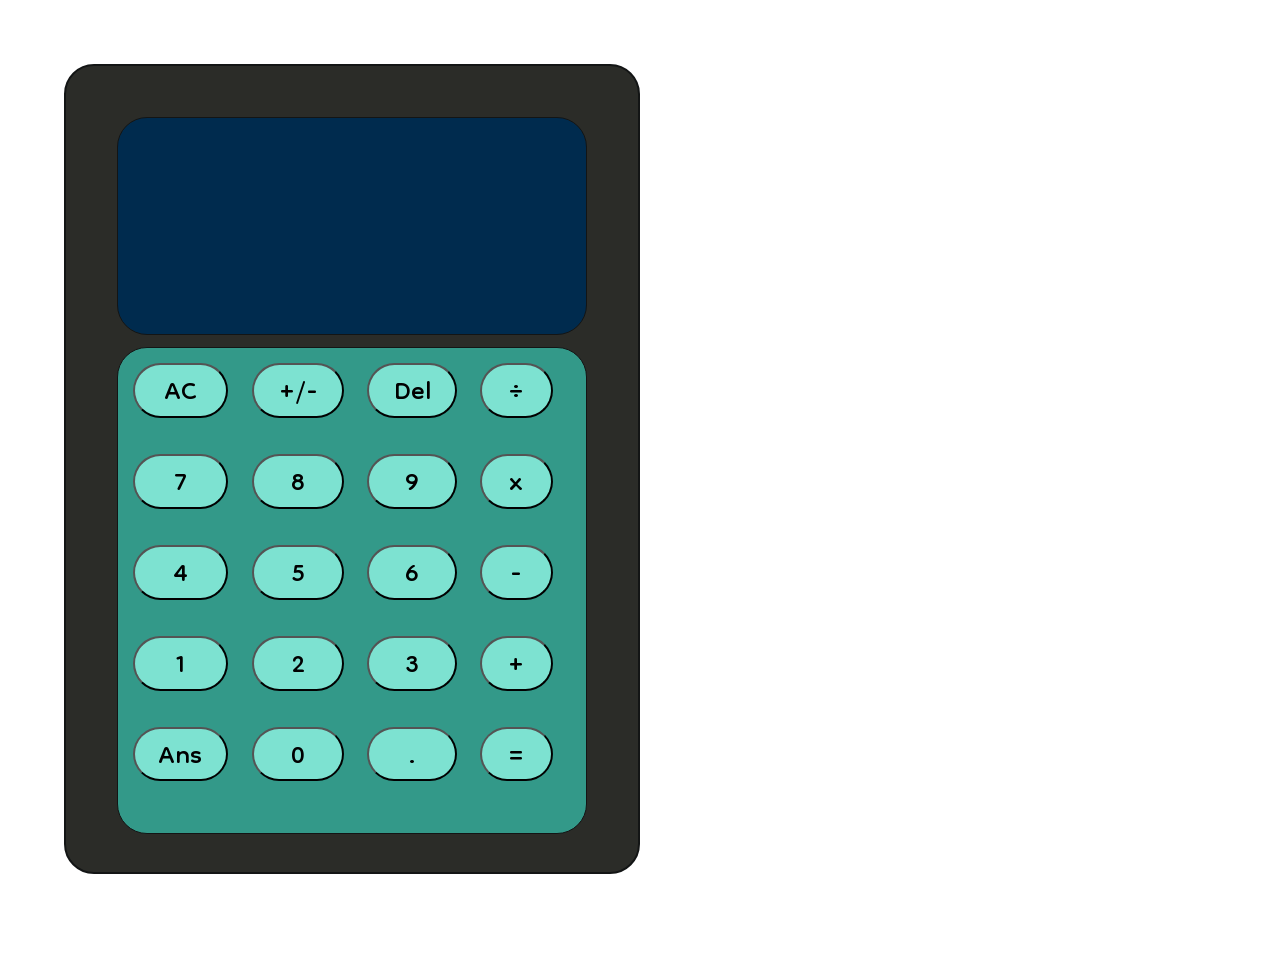
==== Calculator_/index.html @ 505cb1d6 "Calculator framework html and css" ====
<!DOCTYPE html>
<html lang="en">

<head>
    <meta charset="UTF-8">
    <meta http-equiv="X-UA-Compatible" content="IE=Edge">
    <meta name="viewport" content="width=device-width, initial-scale=1.0">
    <link rel="stylesheet" href="index.js">
    <link rel="stylesheet" href="styles.css">
    <link href="https://fonts.googleapis.com/css2?family=Vollkorn&display=swap" rel="stylesheet">
    <link rel="stylesheet" href="https://cdnjs.cloudflare.com/ajax/libs/font-awesome/6.0.0-beta2/css/all.min.css"
        integrity="sha512-YWzhKL2whUzgiheMoBFwW8CKV4qpHQAEuvilg9FAn5VJUDwKZZxkJNuGM4XkWuk94WCrrwslk8yWNGmY1EduTA=="
        crossorigin="anonymous" referrerpolicy="no-referrer" />
        <link rel="preconnect" href="https://fonts.googleapis.com"> 
<link rel="preconnect" href="https://fonts.gstatic.com" crossorigin> 
<link href="https://fonts.googleapis.com/css2?family=Dongle:wght@700&display=swap" rel="stylesheet">
    <title> Calculator </title>
</head>

<body>
    <div class="calculator-grid">

        <div class="calculator-grid__screen">
        </div>

        <div class="calculator-grid__buttons">
            <button class="calculator-grid__buttons__button"> AC </button>
            <button class="calculator-grid__buttons__button"> +/- </button>
            <button class="calculator-grid__buttons__button"> Del </button>
            <button class="calculator-grid__buttons__button"> ÷ </button>
            <button class="calculator-grid__buttons__button"> 7 </button>
            <button class="calculator-grid__buttons__button"> 8 </button>
            <button class="calculator-grid__buttons__button"> 9 </button>
            <button class="calculator-grid__buttons__button"> x </button>
            <button class="calculator-grid__buttons__button"> 4 </button>
            <button class="calculator-grid__buttons__button"> 5 </button>
            <button class="calculator-grid__buttons__button"> 6 </button>
            <button class="calculator-grid__buttons__button"> - </button>
            <button class="calculator-grid__buttons__button"> 1 </button>
            <button class="calculator-grid__buttons__button"> 2 </button>
            <button class="calculator-grid__buttons__button"> 3 </button>
            <button class="calculator-grid__buttons__button"> + </button>
            <button class="calculator-grid__buttons__button"> Ans </button>
            <button class="calculator-grid__buttons__button"> 0 </button>
            <button class="calculator-grid__buttons__button"> . </button>
            <button class="calculator-grid__buttons__button"> = </button>
        </div>

    </div>
</body>

</html>
---- Calculator_/styles.css ----
* {
  margin: 0;
  padding: 0;
  box-sizing: border-box;
  height: 100vh;
  width: 100%;
}

.calculator-grid {
  display: grid;
  grid-template-columns: auto;
  grid-template-rows: 1fr 2fr;
  border: 2px solid #131515;
  background-color: #2b2c28;
  border-radius: 30px;
  height: 95%;
  width: 95%;
  margin: 2%;
  padding: 3%;
  justify-items: center;
  align-items: center;
}
.calculator-grid__screen {
  display: grid;
  grid-template-columns: auto;
  grid-template-rows: auto auto;
  border-radius: 30px;
  height: 90%;
  width: 95%;
  border: 1px solid #131515;
  background-color: #002b4e;
}
.calculator-grid__buttons {
  display: grid;
  grid-template-columns: auto auto auto auto;
  grid-template-rows: auto auto auto auto auto;
  padding: 3%;
  border-radius: 30px;
  height: 100%;
  width: 95%;
  border: 1px solid #131515;
  background-color: #339989;
}

@media screen and (min-width: 550px) {
  .calculator-grid {
    height: 90%;
    width: 45%;
    margin: 5%;
  }
}
.calculator-grid__buttons__button {
  height: 60%;
  width: 80%;
  border-radius: 30px;
  font-family: "Dongle", serif;
  font-size: 40px;
  background-color: #7de2d1;
}

.calculator-grid__buttons__button:hover {
  cursor: pointer;
  box-shadow: 0 4px 8px #020249;
}
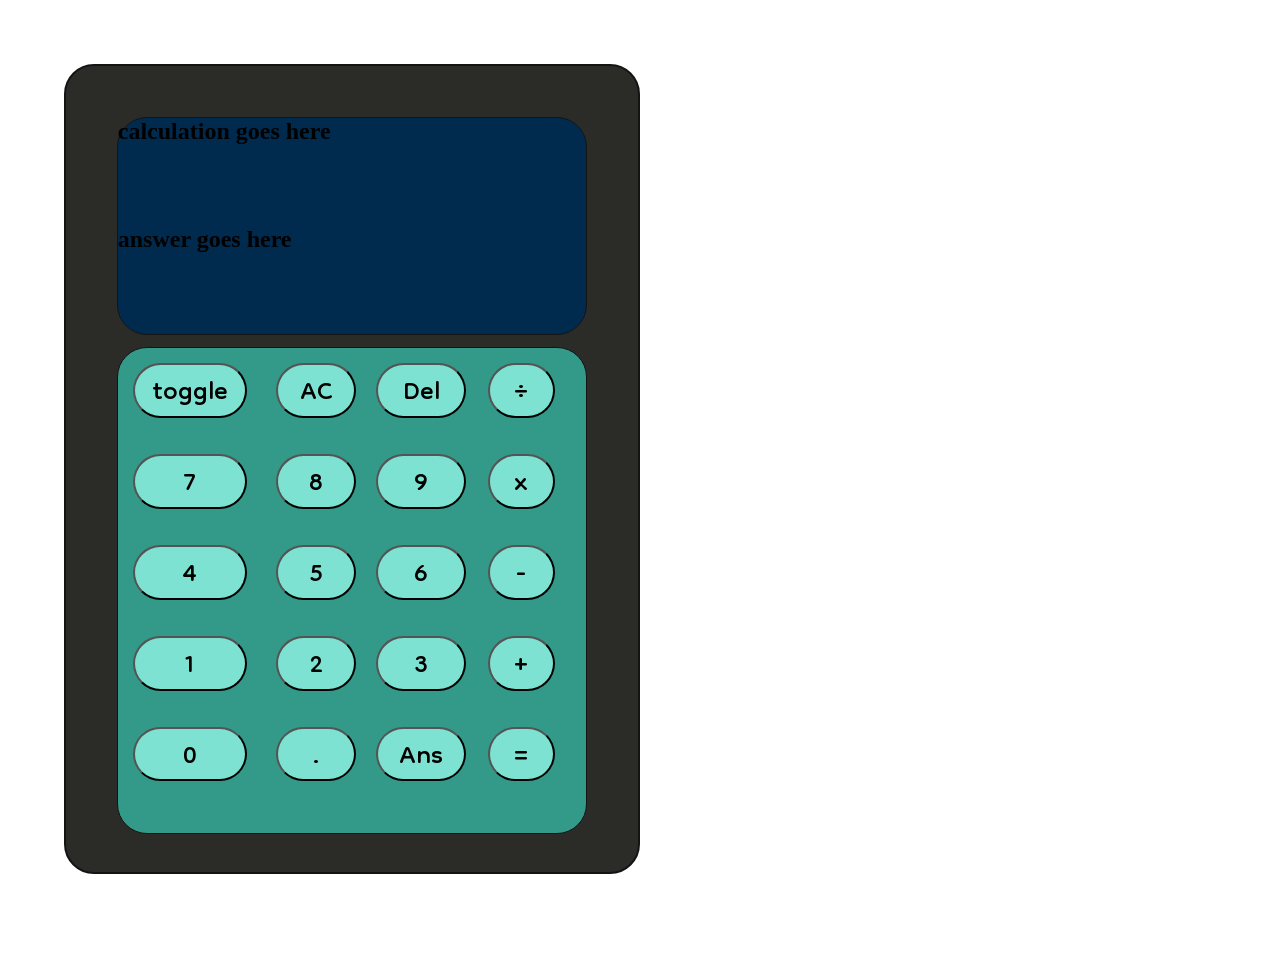
==== commit 1cf4e91c: "updated styles, added query selectors" ====
--- a/Calculator_/index.html
+++ b/Calculator_/index.html
@@ -5,7 +5,7 @@
     <meta charset="UTF-8">
     <meta http-equiv="X-UA-Compatible" content="IE=Edge">
     <meta name="viewport" content="width=device-width, initial-scale=1.0">
-    <link rel="stylesheet" href="index.js">
+  
     <link rel="stylesheet" href="styles.css">
     <link href="https://fonts.googleapis.com/css2?family=Vollkorn&display=swap" rel="stylesheet">
     <link rel="stylesheet" href="https://cdnjs.cloudflare.com/ajax/libs/font-awesome/6.0.0-beta2/css/all.min.css"
@@ -21,32 +21,37 @@
     <div class="calculator-grid">
 
         <div class="calculator-grid__screen">
+            <h2> calculation goes here </h2>
+            <h2> answer goes here </h2>
         </div>
 
         <div class="calculator-grid__buttons">
-            <button class="calculator-grid__buttons__button"> AC </button>
-            <button class="calculator-grid__buttons__button"> +/- </button>
-            <button class="calculator-grid__buttons__button"> Del </button>
-            <button class="calculator-grid__buttons__button"> ÷ </button>
-            <button class="calculator-grid__buttons__button"> 7 </button>
-            <button class="calculator-grid__buttons__button"> 8 </button>
-            <button class="calculator-grid__buttons__button"> 9 </button>
-            <button class="calculator-grid__buttons__button"> x </button>
-            <button class="calculator-grid__buttons__button"> 4 </button>
-            <button class="calculator-grid__buttons__button"> 5 </button>
-            <button class="calculator-grid__buttons__button"> 6 </button>
-            <button class="calculator-grid__buttons__button"> - </button>
-            <button class="calculator-grid__buttons__button"> 1 </button>
-            <button class="calculator-grid__buttons__button"> 2 </button>
-            <button class="calculator-grid__buttons__button"> 3 </button>
-            <button class="calculator-grid__buttons__button"> + </button>
-            <button class="calculator-grid__buttons__button"> Ans </button>
-            <button class="calculator-grid__buttons__button"> 0 </button>
-            <button class="calculator-grid__buttons__button"> . </button>
-            <button class="calculator-grid__buttons__button"> = </button>
+            <button id="toggle"> toggle </button>
+            <button id="allClear"> AC </button>
+            <button id="delete"> Del </button>
+            <button id="divide" class="calculator-grid__buttons__operation"> ÷ </button>
+            <button id="seven" class="calculator-grid__buttons__number"> 7 </button>
+            <button id="eight" class="calculator-grid__buttons__number"> 8 </button>
+            <button id="nine" class="calculator-grid__buttons__number"> 9 </button>
+            <button id="multiply" class="calculator-grid__buttons__operation"> x </button>
+            <button id="four" class="calculator-grid__buttons__number"> 4 </button>
+            <button id="five" class="calculator-grid__buttons__number"> 5 </button>
+            <button id="six" class="calculator-grid__buttons__number"> 6 </button>
+            <button id="minus" class="calculator-grid__buttons__operation"> - </button>
+            <button id="one" class="calculator-grid__buttons__number"> 1 </button>
+            <button id="two" class="calculator-grid__buttons__number"> 2 </button>
+            <button id="three" class="calculator-grid__buttons__number"> 3 </button>
+            <button id="plus" class="calculator-grid__buttons__operation"> + </button>
+            <button id="zero" class="calculator-grid__buttons__number"> 0 </button>
+            <button id="decimal"> . </button>
+            <button id="answer"> Ans </button>
+            <button id="equals"> = </button>
         </div>
 
     </div>
+
+    <script src="./index.js"></script>
+
 </body>
 
 </html>
--- a/Calculator_/styles.css
+++ b/Calculator_/styles.css
@@ -30,6 +30,9 @@
   border: 1px solid #131515;
   background-color: #002b4e;
 }
+.calculator-grid__screen h2 {
+  height: 40%;
+}
 .calculator-grid__buttons {
   display: grid;
   grid-template-columns: auto auto auto auto;
@@ -49,7 +52,7 @@
     margin: 5%;
   }
 }
-.calculator-grid__buttons__button {
+button {
   height: 60%;
   width: 80%;
   border-radius: 30px;
@@ -58,7 +61,7 @@
   background-color: #7de2d1;
 }
 
-.calculator-grid__buttons__button:hover {
+button:hover {
   cursor: pointer;
   box-shadow: 0 4px 8px #020249;
 }
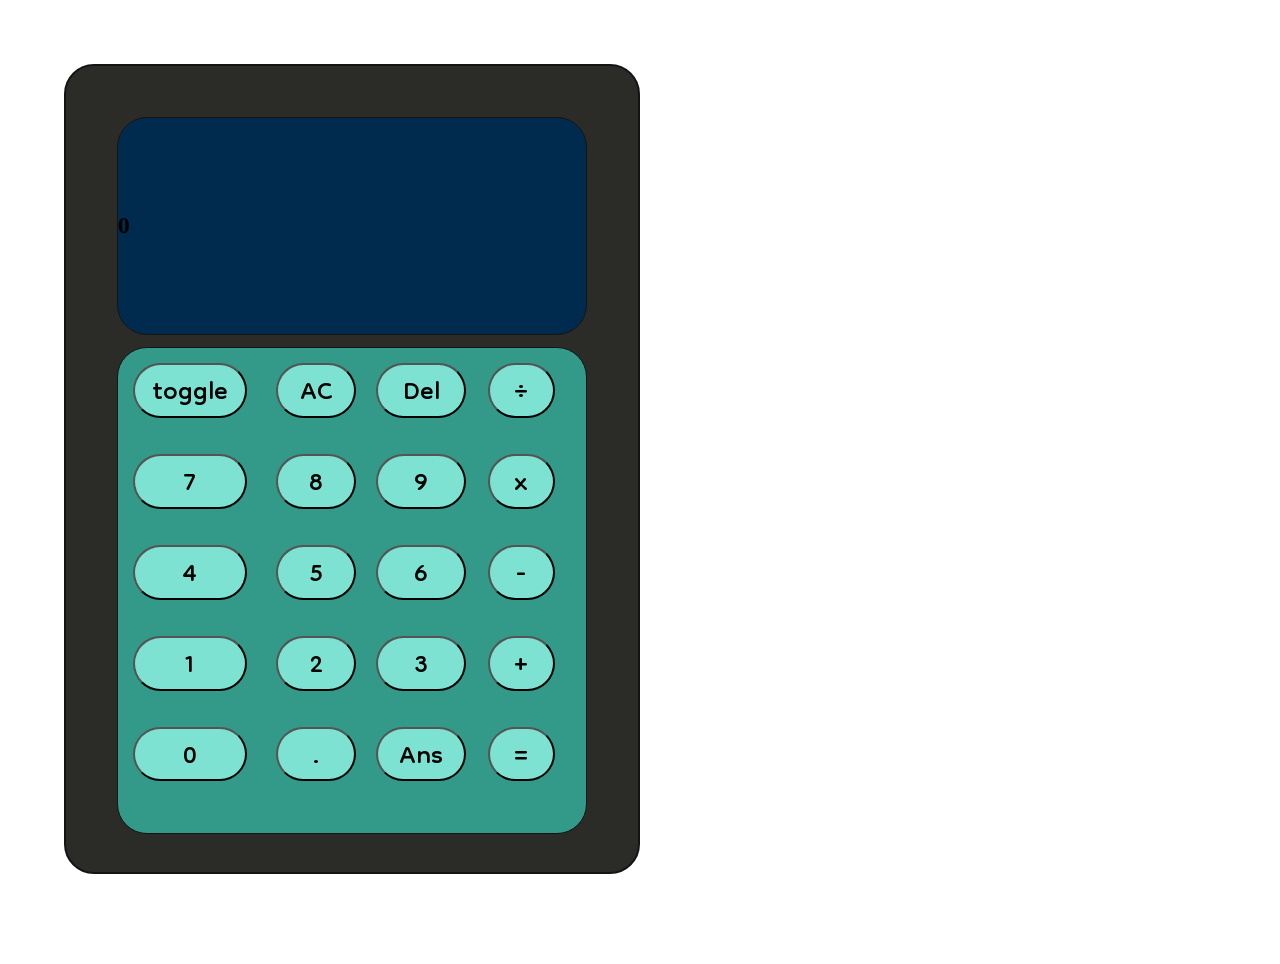
==== commit 97b34cac: "Updated HTML to reflect output easier, buttons now supply number" ====
--- a/Calculator_/index.html
+++ b/Calculator_/index.html
@@ -21,8 +21,8 @@
     <div class="calculator-grid">
 
         <div class="calculator-grid__screen">
-            <h2> calculation goes here </h2>
-            <h2> answer goes here </h2>
+            <h2 id="previous-input"></h2>
+            <h2 id="output"> 0 </h2>
         </div>
 
         <div class="calculator-grid__buttons">
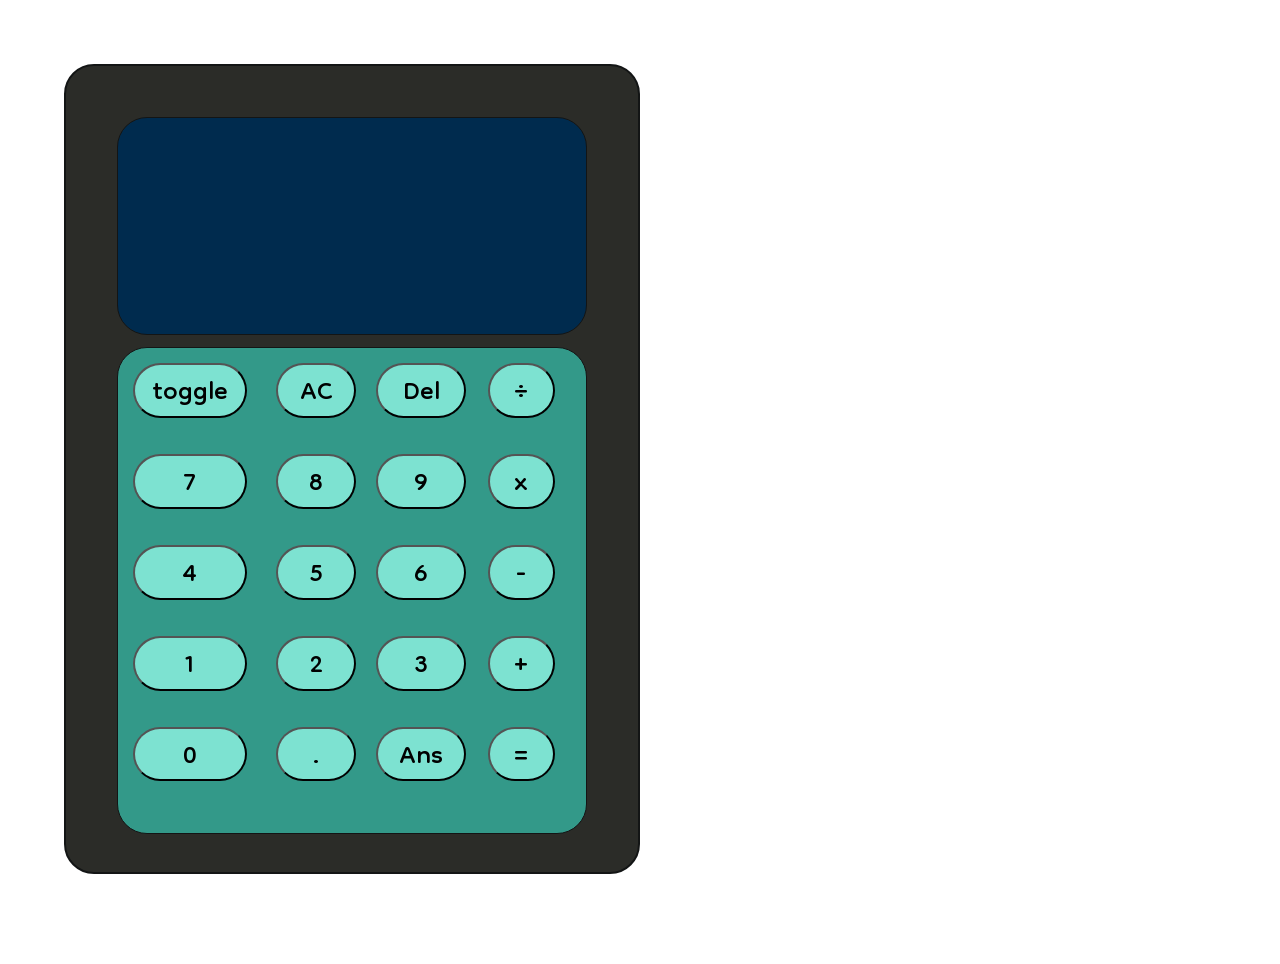
==== commit bc0c56d1: "Updated button overhaul, for loop wasn't useful for carrying on with operations" ====
--- a/Calculator_/index.html
+++ b/Calculator_/index.html
@@ -22,7 +22,7 @@
 
         <div class="calculator-grid__screen">
             <h2 id="previous-input"></h2>
-            <h2 id="output"> 0 </h2>
+            <h2 id="output"></h2>
         </div>
 
         <div class="calculator-grid__buttons">
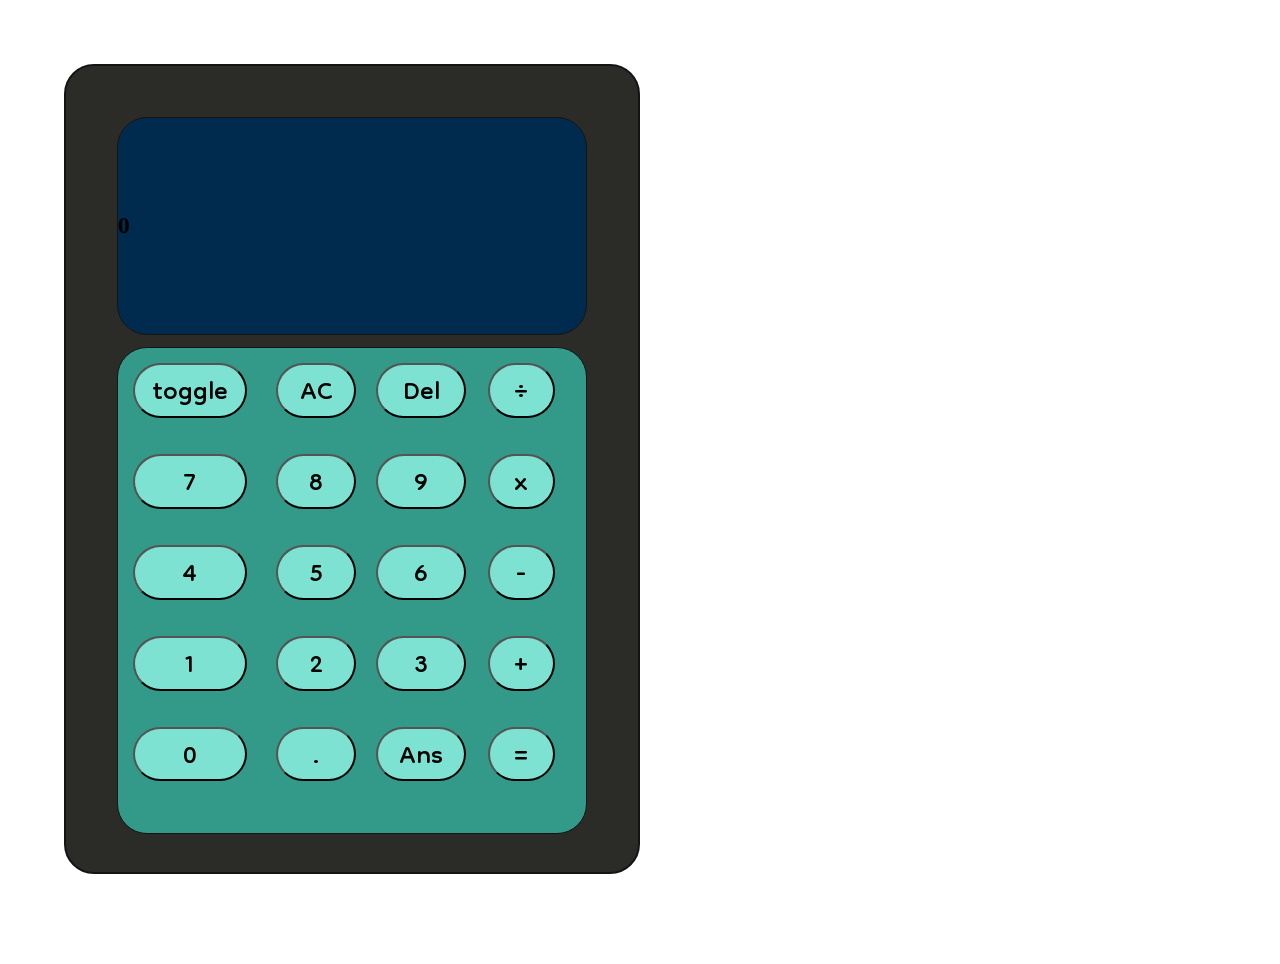
==== commit b50861c9: "added my 0 back into calc screen" ====
--- a/Calculator_/index.html
+++ b/Calculator_/index.html
@@ -22,7 +22,7 @@
 
         <div class="calculator-grid__screen">
             <h2 id="previous-input"></h2>
-            <h2 id="output"></h2>
+            <h2 id="output"> 0 </h2>
         </div>
 
         <div class="calculator-grid__buttons">
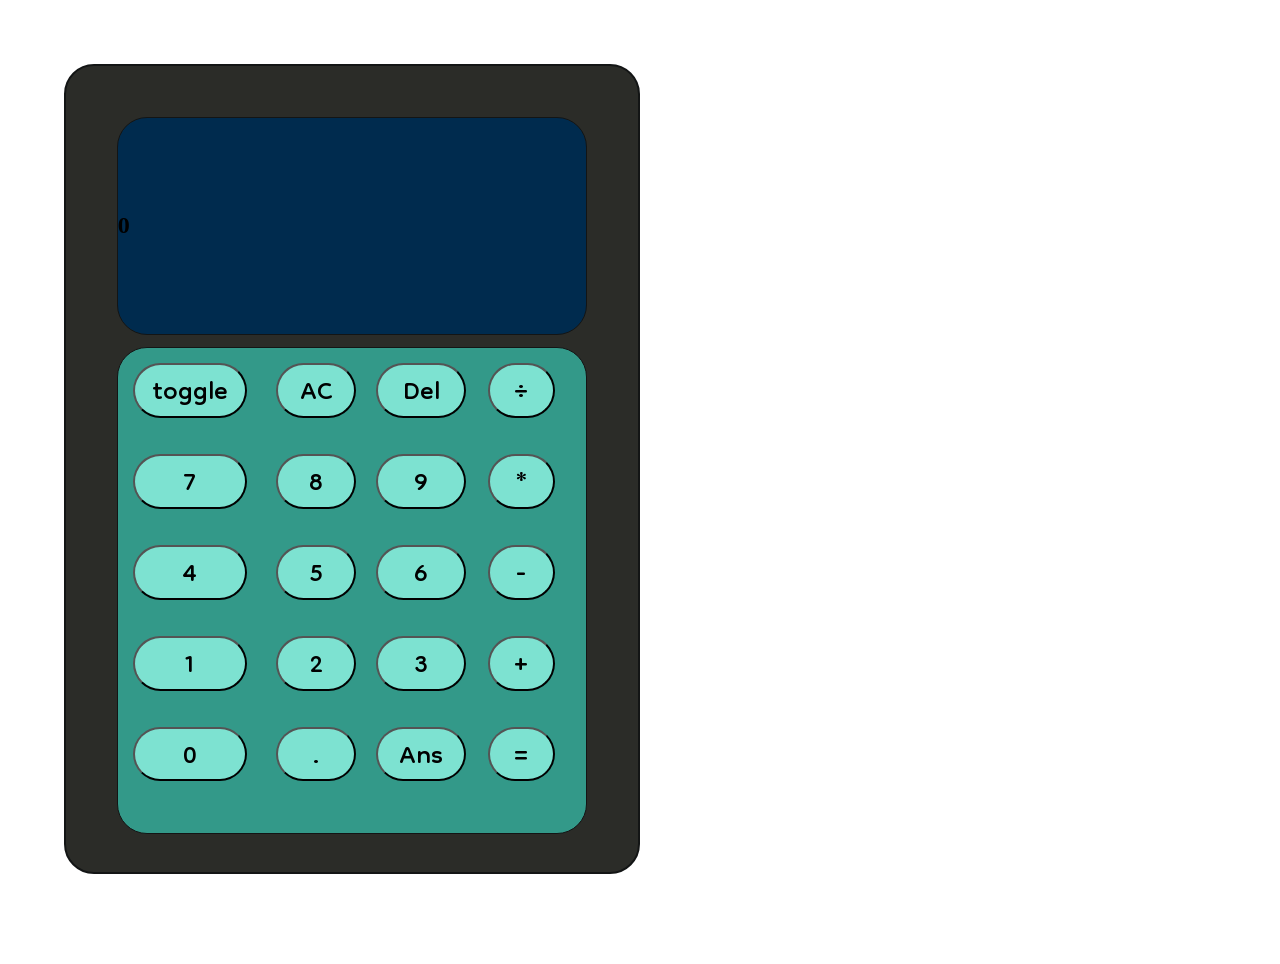
==== commit bb158cce: "Added values to my HTML for operators. Added functionality for operator keys! Removed commented out " ====
--- a/Calculator_/index.html
+++ b/Calculator_/index.html
@@ -26,26 +26,26 @@
         </div>
 
         <div class="calculator-grid__buttons">
-            <button id="toggle"> toggle </button>
-            <button id="allClear"> AC </button>
-            <button id="delete"> Del </button>
-            <button id="divide" class="calculator-grid__buttons__operation"> ÷ </button>
-            <button id="seven" class="calculator-grid__buttons__number"> 7 </button>
-            <button id="eight" class="calculator-grid__buttons__number"> 8 </button>
-            <button id="nine" class="calculator-grid__buttons__number"> 9 </button>
-            <button id="multiply" class="calculator-grid__buttons__operation"> x </button>
-            <button id="four" class="calculator-grid__buttons__number"> 4 </button>
-            <button id="five" class="calculator-grid__buttons__number"> 5 </button>
-            <button id="six" class="calculator-grid__buttons__number"> 6 </button>
-            <button id="minus" class="calculator-grid__buttons__operation"> - </button>
-            <button id="one" class="calculator-grid__buttons__number"> 1 </button>
-            <button id="two" class="calculator-grid__buttons__number"> 2 </button>
-            <button id="three" class="calculator-grid__buttons__number"> 3 </button>
-            <button id="plus" class="calculator-grid__buttons__operation"> + </button>
-            <button id="zero" class="calculator-grid__buttons__number"> 0 </button>
-            <button id="decimal"> . </button>
-            <button id="answer"> Ans </button>
-            <button id="equals"> = </button>
+            <button id="toggle">toggle</button>
+            <button id="allClear">AC</button>
+            <button id="delete">Del</button>
+            <button id="divide" class="calculator-grid__buttons__operation">÷</button>
+            <button id="seven" class="calculator-grid__buttons__number">7</button>
+            <button id="eight" class="calculator-grid__buttons__number">8</button>
+            <button id="nine" class="calculator-grid__buttons__number">9</button>
+            <button id="multiply" class="calculator-grid__buttons__operation">*</button>
+            <button id="four" class="calculator-grid__buttons__number">4</button>
+            <button id="five" class="calculator-grid__buttons__number">5</button>
+            <button id="six" class="calculator-grid__buttons__number">6</button>
+            <button id="minus" class="calculator-grid__buttons__operation">-</button>
+            <button id="one" class="calculator-grid__buttons__number">1</button>
+            <button id="two" class="calculator-grid__buttons__number">2</button>
+            <button id="three" class="calculator-grid__buttons__number">3</button>
+            <button id="plus" class="calculator-grid__buttons__operation">+</button>
+            <button id="zero" class="calculator-grid__buttons__number">0</button>
+            <button id="decimal">.</button>
+            <button id="answer">Ans</button>
+            <button id="equals">=</button>
         </div>
 
     </div>
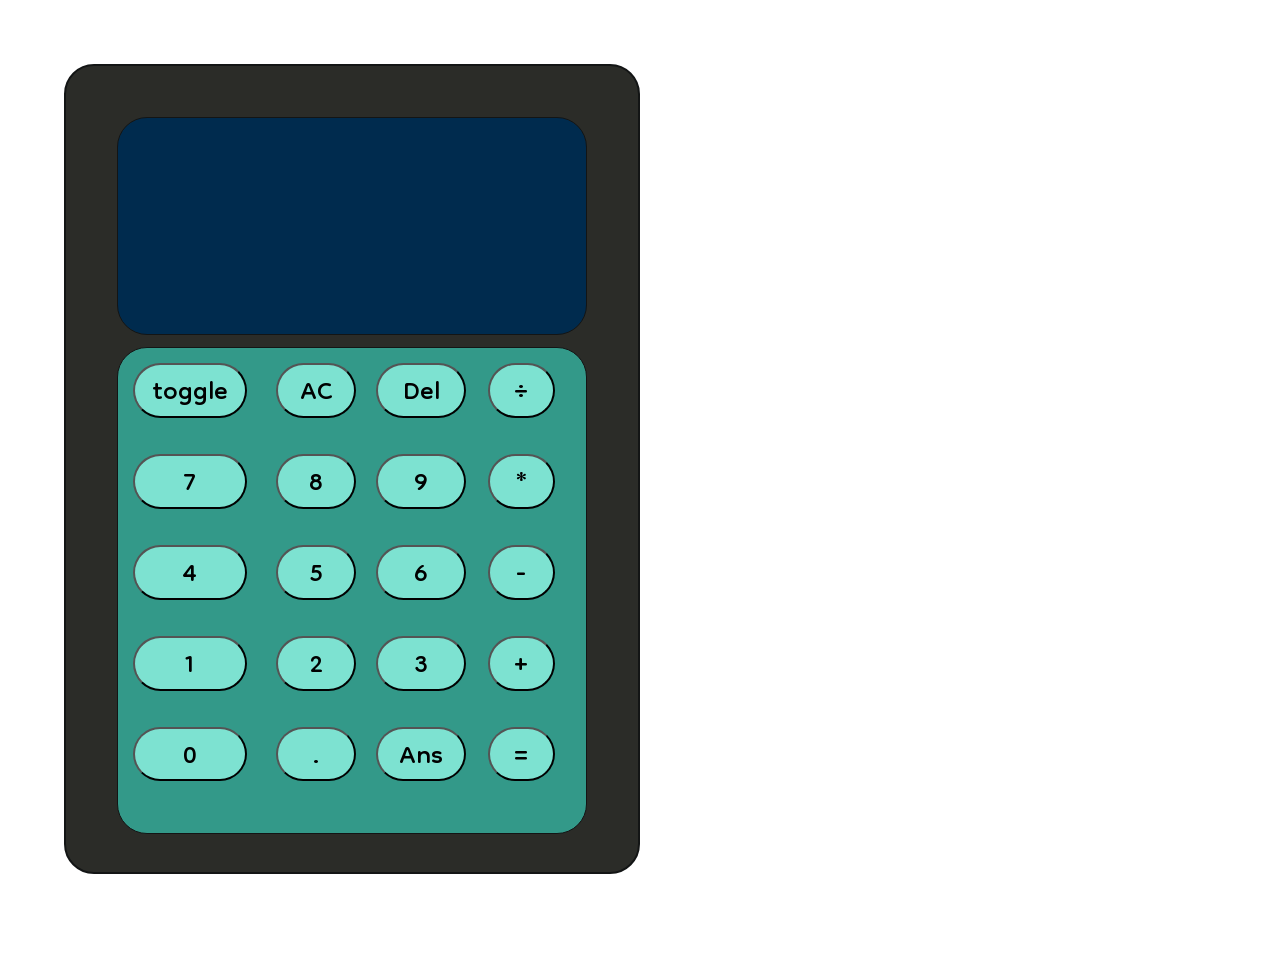
==== commit ae363d85: "Removed values from HTML as used conditional instead of switch in equals. Changed operator buttons t" ====
--- a/Calculator_/index.html
+++ b/Calculator_/index.html
@@ -22,7 +22,7 @@
 
         <div class="calculator-grid__screen">
             <h2 id="previous-input"></h2>
-            <h2 id="output"> 0 </h2>
+            <h2 id="output"></h2>
         </div>
 
         <div class="calculator-grid__buttons">
